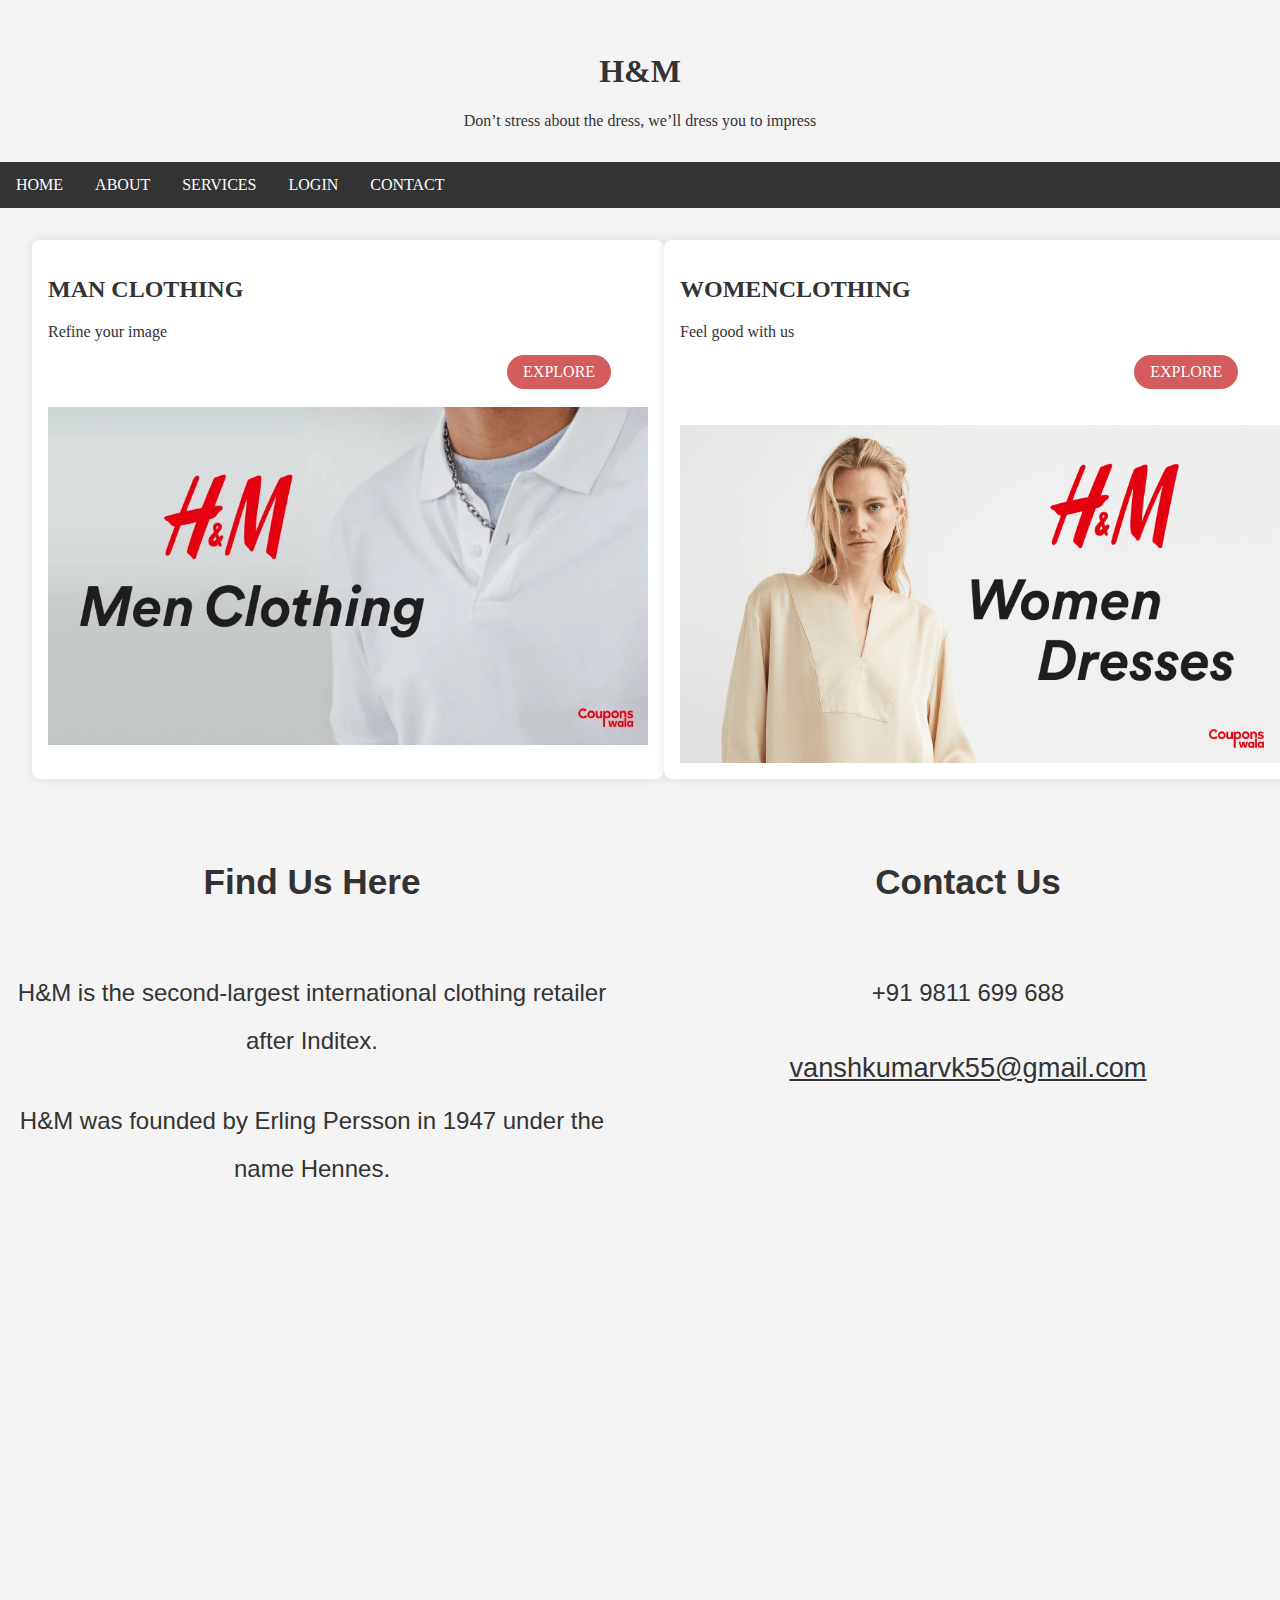
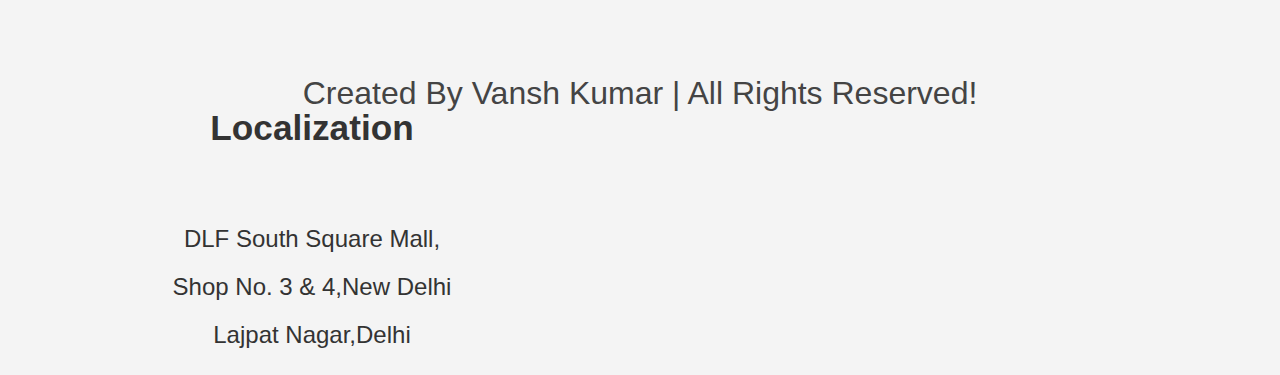
==== index.html @ f63dd79f "added index.html" ====
<html>
<html lang="en">
<head>
    <link rel="stylesheet" href="zara1.css">
    <title>H&M|Shop Your Style</title>
</head>
<body>
    <header>
        <h1>H&M</h1>
        <p font size="20px">Don’t stress about the dress, we’ll dress you to impress</p> 
    </header>
    <nav>
        <ul>
            <li><a href="hnm1.html">HOME</a></li>
            <li><a href="about%20us.html">ABOUT</a></li>
            <li><a href="service.html">SERVICES</a></li>
            <li><a href="LOGIN.html">LOGIN</a></li>
          <li><a href="CONTECT.html">CONTACT</a>
        </ul>
      </nav>
    <section id="main-content">
        <article>
            <h2>MAN CLOTHING</h2>
            <p>Refine your image</p>
            <a href="file:///C:/Users/iecs/Desktop/VTRCSS/zara%20main%20folder/constume.html"
     class="cta-button">EXPLORE</a><br><br>
<img src="hm-men-clothing-min-1.png.webp"HIGHT="800PX" WIDTH="600PX">
        </article>
        <article>
            <h2>WOMENCLOTHING</h2>
            <p>Feel good with us</p>
            <a href="file:///C:/Users/iecs/Desktop/VTRCSS/zara%20main%20folder/costume%20women.html"
  class="cta-button">EXPLORE</a>
&nbsp&nbsp&nbsp&nbsp&nbsp&nbsp&nbsp&nbsp&nbsp&nbsp&nbsp&nbsp&nbsp&nbsp<br><br><img src="hm-women-dresses-min-1.png"HIGHT="800px"WIDTH="600px">
        </article>
<div class="container">
  <div class="card">
<img src="Flb-mTzXgAIy5SO.jpg" alt="shopping">
    <div class="card-content">
      <h2>Refine your style</h2>
      <p>The best fashion store can deliver .</p>
    </div>
  </div>
  <div class="card">
    <img src="4u0f9g.gif" alt="shopping">
    <div class="card-content">
      <h2>Let’s Love Fashion</h2>
      <p>A well-dressed woman is never unnoticed</p>
    </div>
  </div>
</div>
<div class="image-container">
        <img src="HNM.png" alt="Description of your image">
        <div class="overlay"></div>
    </div>
    </section>
    <section class="footer">
      <div class="box-container">
         <div class="box">
            <h3> Find us here </h3>
            <p>H&M is the second-largest international clothing retailer after Inditex.</p>
              <p> H&M was founded by Erling Persson in 1947 under the name Hennes.</p>
            <div class="share">
               <a href="#" class="fab fa-facebook-f"></a>
               <a href="#" class="fab fa-twitter"></a>
               <a href="#" class="fab fa-instagram"></a>
               <a href="#" class="fab fa-linkedin"></a>
            </div>
         </div>
         <div class="box">
            <h3>contact us</h3>
            <p>+91 9811 699 688</p>
            <a href="#" class="link">vanshkumarvk55@gmail.com</a>
         </div>
         <div class="box">
            <h3>localization</h3>
            <p>DLF South Square Mall, <br>
              Shop No. 3 & 4,New Delhi <br>
              Lajpat Nagar,Delhi</p>
         </div>
      </div>
      <div class="credit"> created by <span>Vansh Kumar</span> | all rights reserved! </div>
   </section>
  <!-- footer end-->
</body>
</html>
---- zara1.css ----
body {
  font-family: 'Arial', sans-serif;
  margin: 0;
  padding: 0;
  background-color: #f4f4f4;
  color: #333;
}

header { 
  background-color:CREAM;
  color: #RED;
  text-align: center;
  padding: 2em 0;
  FONT-FAMILY: HANDWRITING;
}

nav { 
FONT-FAMILY: LEMON DROP;
background-color: #333;
}

ul {
list-style-type: none;
margin: 0;
padding: 0;
overflow: hidden;
}

li {
float: left;
}
a {
display: block;
color: white;
text-align: center;
padding: 14px 16px;
text-decoration: none;
}

a:hover {
background-color: #555;
}

#main-content {
  display: flex;
  justify-content: space-around;
  padding: 2em;
}

article {
  font-family: "lemondrop";
  flex: 1;
  padding: 1em;
  background-color: #fff;
  border-radius: 8px;
  box-shadow: 0 0 10px rgba(0, 0, 0, 0.1);
}
.cta-button { FONT-FAMILY:LEMON DROP;
  display: inline-block;
  padding: 0.5em 1em;
  margin-top: 2em;
  margin-left: 21em;
  background-color: #c72d2dc6;
  color: #fff;
  text-decoration: none;
  border-radius:30px;
}

footer {
  text-align: center;
  padding: 1em 0;
  background-color:CHREAM;
  color: #fff;
}
#M{
 MARGIN-TOP: -205PX;
 MARGIN-LEFT: -600PX;
}
#N{
 MARGIN-LEFT: 50PX;
}
#H{
 MARGIN-TOP: -450PX;
 MARGIN-LEFT: 600PX;
}
    .container {
    max-width: 1200px;
    margin: 0 auto;
    padding: 20px;
  }

  .card { font-family:copperplate gothic light;
    position: relative;
    width: 300px;
    height: 200px;
    margin: 20px;
    background-color: #fff;
    box-shadow: 0 0 10px rgba(0, 0, 0, 0.1);
    overflow: hidden;
    transition: transform 0.3s ease-in-out;
  }

  .card:hover {
    transform: scale(1.05);
  }

  .card img {
    width: 100%;
    height: 100%;
    object-fit: cover;
  }

  .card-content {
   font-family:copperplate gothic light;
   font-size:11.5px;
    position: absolute;
    bottom: 0;
    left: 0;
    right: 0;
    padding: 10px;
    background-color: rgba(0, 0, 0, 0.5);
    color: #fff;
    text-align: center;
  }
.content-container:hover{
 background-color: transparent;
}
.image-container { 
margin-top: 480px;
margin-left:-335px;
  position: relative;
  overflow: hidden;
}

.image-container img {
  width: 100%;
  height: auto;
  transition: transform 0.3s ease-in-out;
}

.image-container:hover img {
  transform: scale(1.1);
}
.search-container {
margin-left: 70em;
margin-top: 1em;
}@import url(https://fonts.googleapis.com/css?family=Open+Sans:600);

.text {
  position: absolute;
  width: 450px;
  left: 50%;
  margin-left: -225px;
  height: 40px;
  top: 50%;
  margin-top: -20px;
}

p {
  display: inline-block;
  vertical-align: top;
  margin: 0;
}

.word {
  position: absolute;
  width: 220px;
  opacity: 0;
}

.letter {
  display: inline-block;
  position: relative;
  float: left;
  transform: translateZ(25px);
  transform-origin: 50% 50% 25px;
}

.letter.out {
  transform: rotateX(90deg);
  transition: transform 0.32s cubic-bezier(0.55, 0.055, 0.675, 0.19);
}

.letter.behind {
  transform: rotateX(-90deg);
}

.letter.in {
  transform: rotateX(0deg);
  transition: transform 0.38s cubic-bezier(0.175, 0.885, 0.32, 1.275);
}

.wisteria {
  color: #8e44ad;
}

.belize {
  color: #2980b9;
}

.pomegranate {
  color: #c0392b;
}

.green {
  color: #16a085;
}

.midnight {
  color: #2c3e50;
}
/* footer */
.footer {
  background: var(--main-color);
  text-align: center;
}

.footer .box-container {
  display: grid;
  grid-template-columns: repeat(auto-fit, minmax(30rem, 1fr));
  gap: 2rem;
}

.footer .box-container .box h3 {
  font-size: 2.2rem;
  text-transform: capitalize;
  color: var(--primary-color);
  padding: 1rem 0;
}

.footer .box-container .box p {
  font-size: 1.5rem;
  line-height: 2;
  color: var(--black);
  padding: 1rem 0;
}

.footer .box-container .box .share {
  margin-top: 1rem;
}

.footer .box-container .box .share a {
  height: 4.5rem;
  width: 4.5rem;
  line-height: 4.5rem;
  border-radius: 50%;
  font-size: 1.7rem;
  background-color: var(--primary-color);
  color: var(--white);
  margin-right: .3rem;
  text-align: center ;
}
.footer .box-container .box .link {
  font-size: 1.7rem;
  line-height: 2;
  color: var(--primary-color);
  padding: .5rem 0;
  display: block;
  text-decoration: underline;
}
.footer .box-container .box .email {
  width: 100%;
  padding: 1.2rem 1.4rem;
  font-size: 1.6rem;
  border: 0.1rem solid var(--primary-color);
  margin-bottom: 1rem;
}
.footer .credit {
  text-align: center;
  margin-top: -400px;
  padding-top: 100px;
  font-size: 2rem;
  text-transform: capitalize;
  color: #444;
  border-top: 0.1rem solid var(--primary-color);
}

.footer .credit span {
  color: var(--primary-color);
}
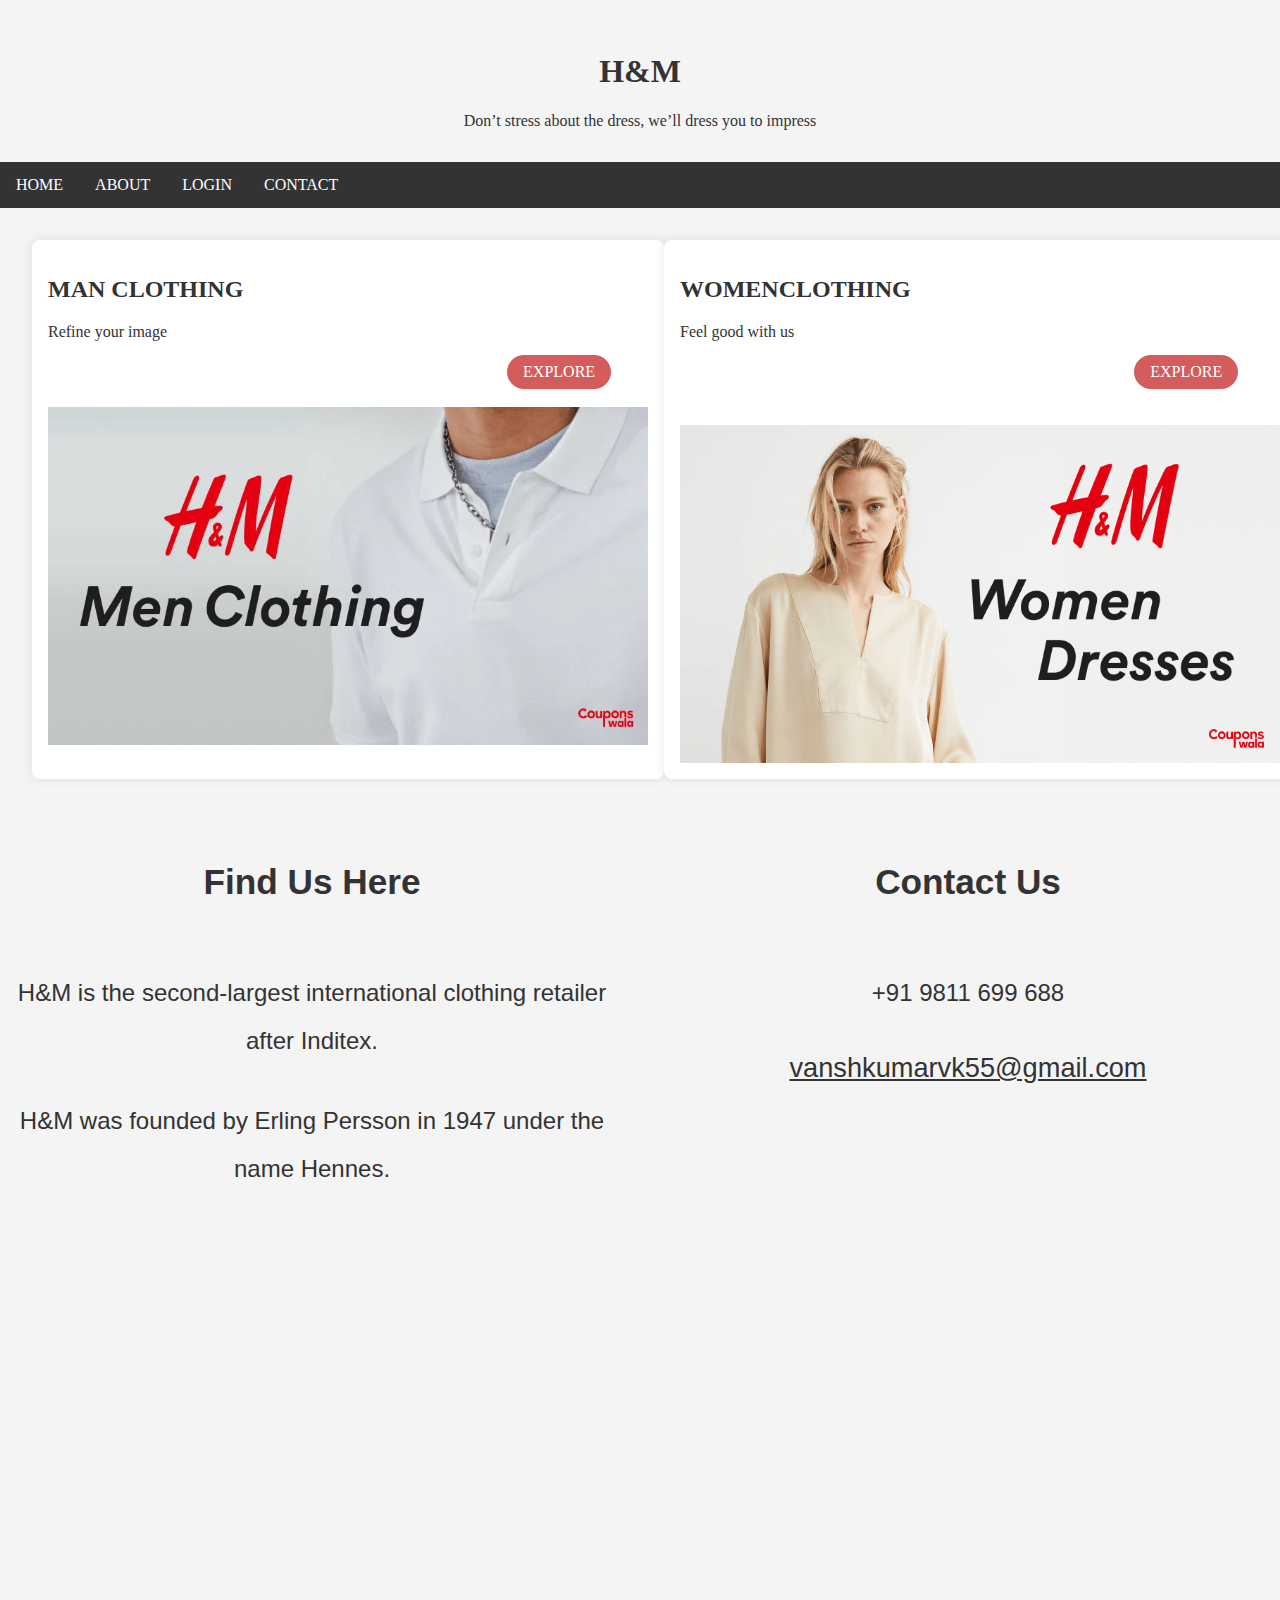
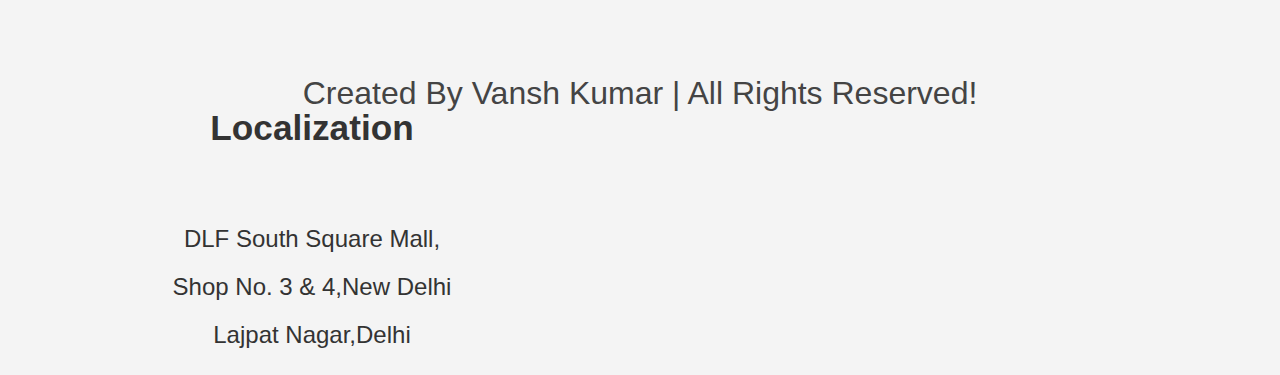
==== commit c372243a: "Update index.html" ====
--- a/index.html
+++ b/index.html
@@ -13,7 +13,6 @@
         <ul>
             <li><a href="hnm1.html">HOME</a></li>
             <li><a href="about%20us.html">ABOUT</a></li>
-            <li><a href="service.html">SERVICES</a></li>
             <li><a href="LOGIN.html">LOGIN</a></li>
           <li><a href="CONTECT.html">CONTACT</a>
         </ul>
@@ -83,4 +82,4 @@
    </section>
   <!-- footer end-->
 </body>
-</html>+</html>
